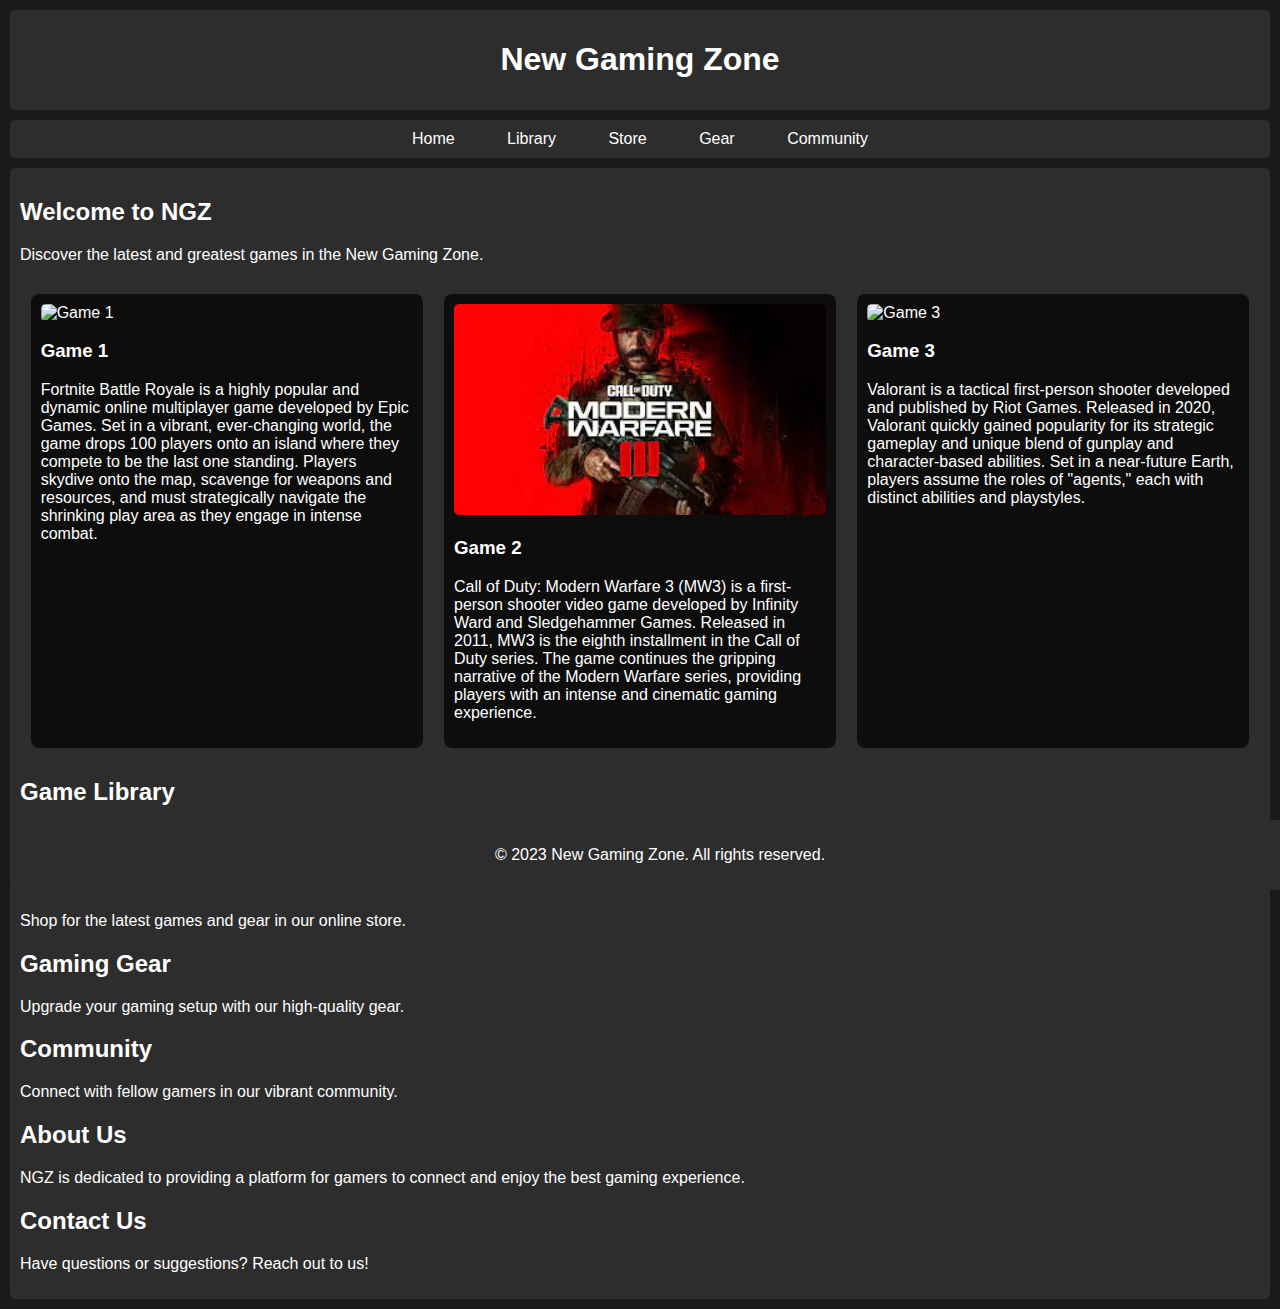
==== index.html @ 3dbcb081 "pp" ====
<!DOCTYPE html>
<html lang="en">

<head>
    <meta charset="UTF-8">
    <meta name="viewport" content="width=device-width, initial-scale=1.0">
    <title>New Gaming Zone</title>
    <style>
        body {
            font-family: 'Arial', sans-serif;
            margin: 0;
            padding: 0;
            background-size: cover;
            background-repeat: no-repeat;
            background-attachment: fixed;
            color: #fff;
        }

        header {
            background-color: #333;
            text-align: center;
            padding: 1em;
        }

        nav {
            background-color: #009933; /* Green color for the navbar */
            text-align: center;
            padding: 0.5em;
        }

        nav a {
            color: #fff;
            text-decoration: none;
            padding: 1em;
            margin: 0 0.5em;
        }

        main {
            padding: 1em;
        }

        footer {
            background-color: #333;
            text-align: center;
            padding: 1em;
            position: fixed;
            bottom: 0;
            width: 100%;
        }

        #featured-games {
            display: flex;
            flex-wrap: wrap;
            justify-content: space-around;
            margin-top: 20px;
        }

        .game {
            width: 30%;
            margin: 10px;
            padding: 10px;
            background-color: rgba(0, 0, 0, 0.7);
            border-radius: 8px;
        }

        .game img {
            width: 100%;
            border-radius: 5px;
        }
    </style>
</head>

<body>

    <header>
        <h1>New Gaming Zone</h1>
    </header>

    <nav>
        <a href="index.html">Home</a>
        <a href="library.html">Library</a>
        <a href="store.html">Store</a>
        <a href="gear.html">Gear</a>
        <a href="community.html">Community</a>
    </nav>

    <main>
        <section id="home">
            <h2>Welcome to NGZ</h2>
            <p>Discover the latest and greatest games in the New Gaming Zone.</p>
        </section>

        <section id="featured-games">
            <div class="game">
                <img src="https://th.bing.com/th/id/OIP.QF-oBrXQJgSOx3NFAtqfSAHaEK?w=286&h=180&c=7&r=0&o=5&dpr=1.3&pid=1.7" alt="Game 1">
                <h3>Game 1</h3>
                <p>
                    Fortnite Battle Royale is a highly popular and dynamic online multiplayer game developed by Epic Games. Set in a vibrant, ever-changing world, the game drops 100 players onto an island where they compete to be the last one standing. Players skydive onto the map, scavenge for weapons and resources, and must strategically navigate the shrinking play area as they engage in intense combat.</p>
            </div>
            <div class="game">
                <img src="[data-uri]" alt="Game 2">
                <h3>Game 2</h3>
                <p>
                    Call of Duty: Modern Warfare 3 (MW3) is a first-person shooter video game developed by Infinity Ward and Sledgehammer Games. Released in 2011, MW3 is the eighth installment in the Call of Duty series. The game continues the gripping narrative of the Modern Warfare series, providing players with an intense and cinematic gaming experience.</p>
            </div>
            <div class="game">
                <img src="https://th.bing.com/th/id/OIP.9bxy8uBQhKQs-Triy8rbSQHaE4?w=261&h=180&c=7&r=0&o=5&dpr=1.3&pid=1.7" alt="Game 3">
                <h3>Game 3</h3>
                <p>Valorant is a tactical first-person shooter developed and published by Riot Games. Released in 2020, Valorant quickly gained popularity for its strategic gameplay and unique blend of gunplay and character-based abilities. Set in a near-future Earth, players assume the roles of "agents," each with distinct abilities and playstyles.</p>
            </div>
            <!-- Add more game entries as needed -->
        </section>

        <!-- Placeholder sections for Library, Store, Gear, and Community -->
        <section id="library">
            <h2>Game Library</h2>
            <p>Explore your game library and discover new titles.</p>
        </section>

        <section id="store">
            <h2>Game Store</h2>
            <p>Shop for the latest games and gear in our online store.</p>
        </section>

        <section id="gear">
            <h2>Gaming Gear</h2>
            <p>Upgrade your gaming setup with our high-quality gear.</p>
        </section>

        <section id="community">
            <h2>Community</h2>
            <p>Connect with fellow gamers in our vibrant community.</p>
        </section>

        <section id="about">
            <h2>About Us</h2>
            <p>NGZ is dedicated to providing a platform for gamers to connect and enjoy the best gaming experience.</p>
            <!-- Add more information about NGZ and its mission here -->
        </section>

        <section id="contact">
            <h2>Contact Us</h2>
            <p>Have questions or suggestions? Reach out to us!</p>
            <!-- Add a contact form or contact information here -->
        </section>
    </main>

    <footer>
        <p>&copy; 2023 New Gaming Zone. All rights reserved.</p>
    </footer>
    <link rel="stylesheet" href="style.css">

</body>

</html>
---- style.css ----
/* common.css */
body {
    background-color: #1a1a1a;
    color: #ffffff;
    font-family: 'Arial', sans-serif;
    margin: 0;
    padding: 0;
}

header, nav, main, footer {
    background-color: #2d2d2d;
    padding: 10px;
    margin: 10px;
    border-radius: 5px;
}

a {
    color: #ffffff;
    text-decoration: none;
    margin: 0 10px;
}

a:hover {
    text-decoration: underline;
}

/* library.css */
/* Add specific styles for the library page */

/* store.css */
/* Add dark theme styles for the store page */

/* gear.css */
/* Add dark theme styles for the gear page */

/* community.css */
/* Add dark theme styles for the community page */
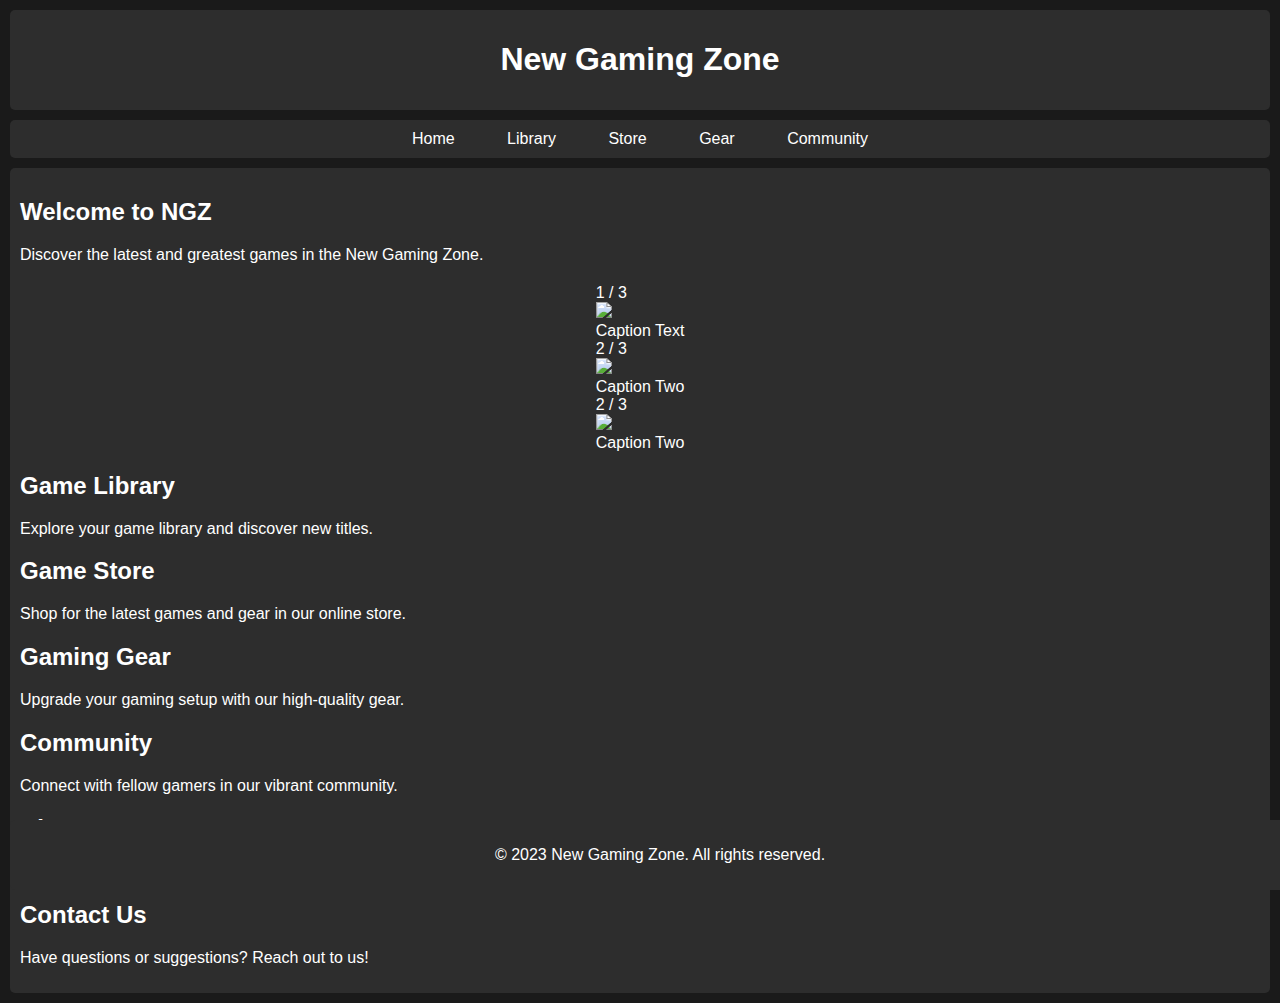
==== commit b5b06ada: "ff" ====
--- a/index.html
+++ b/index.html
@@ -91,23 +91,29 @@
         </section>
 
         <section id="featured-games">
-            <div class="game">
-                <img src="https://th.bing.com/th/id/OIP.QF-oBrXQJgSOx3NFAtqfSAHaEK?w=286&h=180&c=7&r=0&o=5&dpr=1.3&pid=1.7" alt="Game 1">
-                <h3>Game 1</h3>
-                <p>
-                    Fortnite Battle Royale is a highly popular and dynamic online multiplayer game developed by Epic Games. Set in a vibrant, ever-changing world, the game drops 100 players onto an island where they compete to be the last one standing. Players skydive onto the map, scavenge for weapons and resources, and must strategically navigate the shrinking play area as they engage in intense combat.</p>
-            </div>
-            <div class="game">
-                <img src="[data-uri]" alt="Game 2">
-                <h3>Game 2</h3>
-                <p>
-                    Call of Duty: Modern Warfare 3 (MW3) is a first-person shooter video game developed by Infinity Ward and Sledgehammer Games. Released in 2011, MW3 is the eighth installment in the Call of Duty series. The game continues the gripping narrative of the Modern Warfare series, providing players with an intense and cinematic gaming experience.</p>
-            </div>
-            <div class="game">
-                <img src="https://th.bing.com/th/id/OIP.9bxy8uBQhKQs-Triy8rbSQHaE4?w=261&h=180&c=7&r=0&o=5&dpr=1.3&pid=1.7" alt="Game 3">
-                <h3>Game 3</h3>
-                <p>Valorant is a tactical first-person shooter developed and published by Riot Games. Released in 2020, Valorant quickly gained popularity for its strategic gameplay and unique blend of gunplay and character-based abilities. Set in a near-future Earth, players assume the roles of "agents," each with distinct abilities and playstyles.</p>
-            </div>
+            <!-- Slideshow container -->
+<div class="slideshow-container">
+
+    <!-- Full-width images with number and caption text -->
+    <div class="mySlides fade">
+    <div class="numbertext">1 / 3</div>
+    <img src="https://images.wallpapersden.com/image/download/fortnite-chapter-2-season-4_bGdsbmyUmZqaraWkpJRobWllrWdma2U.jpg" style="width:100%">
+    <div class="text">Caption Text</div>
+    </div>
+    
+    <div class="mySlides fade">
+    <div class="numbertext">2 / 3</div>
+    <img src="https://th.bing.com/th/id/OIP.JK-Pw-IYekm-zf0g-1qk_AHaEo?w=259&h=180&c=7&r=0&o=5&dpr=1.3&pid=1.7" style="width:100%">
+    <div class="text">Caption Two</div>
+    </div>
+
+    <div class="mySlides fade">
+        <div class="numbertext">2 / 3</div>
+        <img src="https://th.bing.com/th/id/OIP.a-HZvX6_yy987ts0kiwBhwHaDt?w=288&h=175&c=7&r=0&o=5&dpr=1.3&pid=1.7" style="width:100%">
+        <div class="text">Caption Two</div>
+        </div>
+    
+    <div class="mySlides fade">
             <!-- Add more game entries as needed -->
         </section>
 
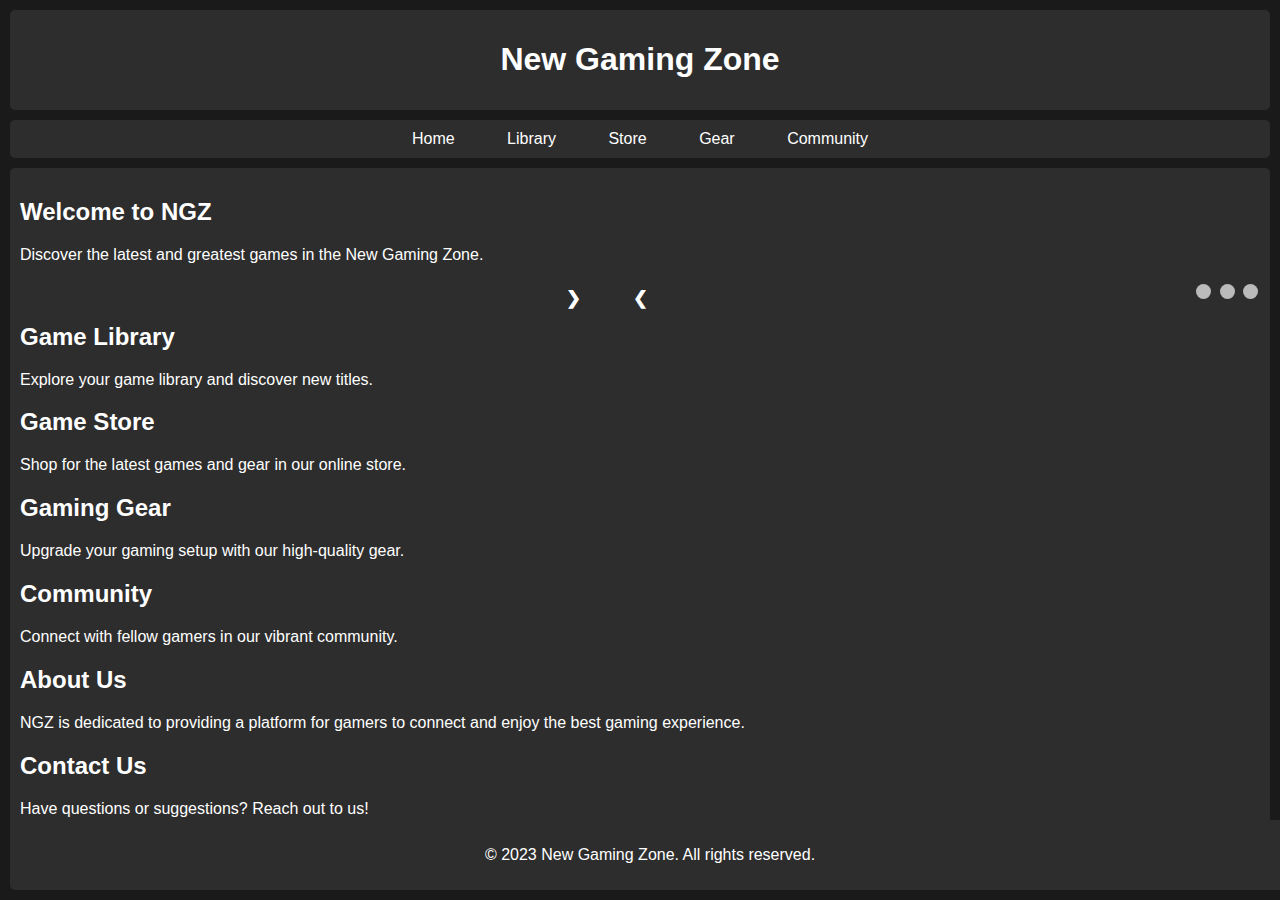
==== commit 9563f1d3: "l" ====
--- a/index.html
+++ b/index.html
@@ -112,6 +112,19 @@
         <img src="https://th.bing.com/th/id/OIP.a-HZvX6_yy987ts0kiwBhwHaDt?w=288&h=175&c=7&r=0&o=5&dpr=1.3&pid=1.7" style="width:100%">
         <div class="text">Caption Two</div>
         </div>
+
+        <!-- Next and previous buttons -->
+  <a class="prev" onclick="plusSlides(-1)">&#10094;</a>
+  <a class="next" onclick="plusSlides(1)">&#10095;</a>
+</div>
+<br>
+
+<!-- The dots/circles -->
+<div style="text-align:center">
+  <span class="dot" onclick="currentSlide(1)"></span>
+  <span class="dot" onclick="currentSlide(2)"></span>
+  <span class="dot" onclick="currentSlide(3)"></span>
+</div>
     
     <div class="mySlides fade">
             <!-- Add more game entries as needed -->
--- a/style.css
+++ b/style.css
@@ -24,14 +24,90 @@
     text-decoration: underline;
 }
 
-/* library.css */
-/* Add specific styles for the library page */
+* {box-sizing:border-box}
 
-/* store.css */
-/* Add dark theme styles for the store page */
+/* Slideshow container */
+.slideshow-container {
+  max-width: 1000px;
+  position: relative;
+  margin: auto;
+}
 
-/* gear.css */
-/* Add dark theme styles for the gear page */
+/* Hide the images by default */
+.mySlides {
+  display: none;
+}
 
-/* community.css */
-/* Add dark theme styles for the community page */
+/* Next & previous buttons */
+.prev, .next {
+  cursor: pointer;
+  position: absolute;
+  top: 50%;
+  width: auto;
+  margin-top: -22px;
+  padding: 16px;
+  color: white;
+  font-weight: bold;
+  font-size: 18px;
+  transition: 0.6s ease;
+  border-radius: 0 3px 3px 0;
+  user-select: none;
+}
+
+/* Position the "next button" to the right */
+.next {
+  right: 0;
+  border-radius: 3px 0 0 3px;
+}
+
+/* On hover, add a black background color with a little bit see-through */
+.prev:hover, .next:hover {
+  background-color: rgba(0,0,0,0.8);
+}
+
+/* Caption text */
+.text {
+  color: #f2f2f2;
+  font-size: 15px;
+  padding: 8px 12px;
+  position: absolute;
+  bottom: 8px;
+  width: 100%;
+  text-align: center;
+}
+
+/* Number text (1/3 etc) */
+.numbertext {
+  color: #f2f2f2;
+  font-size: 12px;
+  padding: 8px 12px;
+  position: absolute;
+  top: 0;
+}
+
+/* The dots/bullets/indicators */
+.dot {
+  cursor: pointer;
+  height: 15px;
+  width: 15px;
+  margin: 0 2px;
+  background-color: #bbb;
+  border-radius: 50%;
+  display: inline-block;
+  transition: background-color 0.6s ease;
+}
+
+.active, .dot:hover {
+  background-color: #717171;
+}
+
+/* Fading animation */
+.fade {
+  animation-name: fade;
+  animation-duration: 1.5s;
+}
+
+@keyframes fade {
+  from {opacity: .4}
+  to {opacity: 1}
+}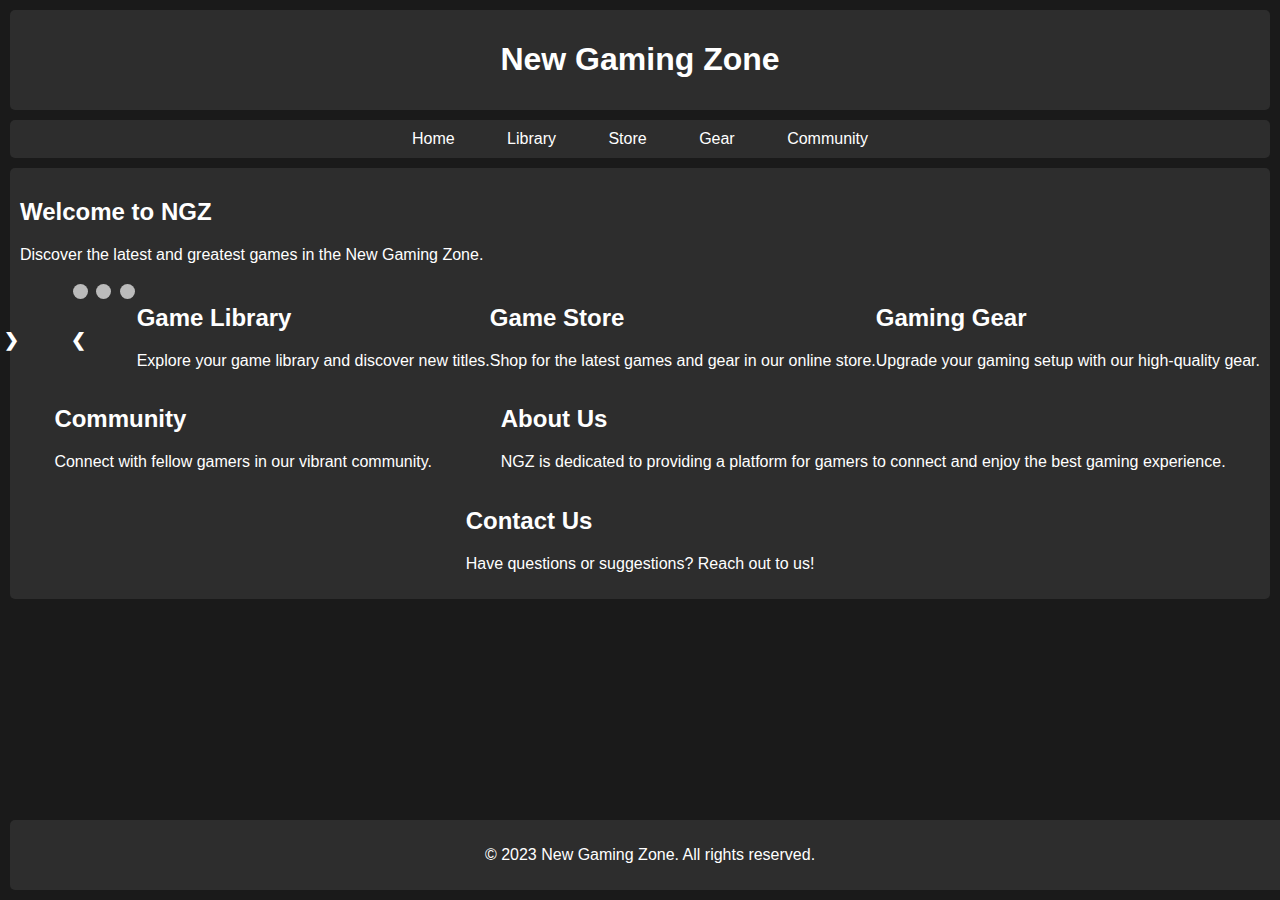
==== commit 8aefe75e: "reyhg" ====
--- a/index.html
+++ b/index.html
@@ -91,44 +91,40 @@
         </section>
 
         <section id="featured-games">
-            <!-- Slideshow container -->
+<!-- Slideshow container -->
 <div class="slideshow-container">
 
     <!-- Full-width images with number and caption text -->
     <div class="mySlides fade">
-    <div class="numbertext">1 / 3</div>
-    <img src="https://images.wallpapersden.com/image/download/fortnite-chapter-2-season-4_bGdsbmyUmZqaraWkpJRobWllrWdma2U.jpg" style="width:100%">
-    <div class="text">Caption Text</div>
+      <div class="numbertext">1 / 3</div>
+      <img src="img1.jpg" style="width:100%">
+      <div class="text">Caption Text</div>
     </div>
-    
+  
     <div class="mySlides fade">
-    <div class="numbertext">2 / 3</div>
-    <img src="https://th.bing.com/th/id/OIP.JK-Pw-IYekm-zf0g-1qk_AHaEo?w=259&h=180&c=7&r=0&o=5&dpr=1.3&pid=1.7" style="width:100%">
-    <div class="text">Caption Two</div>
+      <div class="numbertext">2 / 3</div>
+      <img src="img2.jpg" style="width:100%">
+      <div class="text">Caption Two</div>
     </div>
-
+  
     <div class="mySlides fade">
-        <div class="numbertext">2 / 3</div>
-        <img src="https://th.bing.com/th/id/OIP.a-HZvX6_yy987ts0kiwBhwHaDt?w=288&h=175&c=7&r=0&o=5&dpr=1.3&pid=1.7" style="width:100%">
-        <div class="text">Caption Two</div>
-        </div>
-
-        <!-- Next and previous buttons -->
-  <a class="prev" onclick="plusSlides(-1)">&#10094;</a>
-  <a class="next" onclick="plusSlides(1)">&#10095;</a>
-</div>
-<br>
-
-<!-- The dots/circles -->
-<div style="text-align:center">
-  <span class="dot" onclick="currentSlide(1)"></span>
-  <span class="dot" onclick="currentSlide(2)"></span>
-  <span class="dot" onclick="currentSlide(3)"></span>
-</div>
-    
-    <div class="mySlides fade">
-            <!-- Add more game entries as needed -->
-        </section>
+      <div class="numbertext">3 / 3</div>
+      <img src="img3.jpg" style="width:100%">
+      <div class="text">Caption Three</div>
+    </div>
+  
+    <!-- Next and previous buttons -->
+    <a class="prev" onclick="plusSlides(-1)">&#10094;</a>
+    <a class="next" onclick="plusSlides(1)">&#10095;</a>
+  </div>
+  <br>
+  
+  <!-- The dots/circles -->
+  <div style="text-align:center">
+    <span class="dot" onclick="currentSlide(1)"></span>
+    <span class="dot" onclick="currentSlide(2)"></span>
+    <span class="dot" onclick="currentSlide(3)"></span>
+  </div>
 
         <!-- Placeholder sections for Library, Store, Gear, and Community -->
         <section id="library">
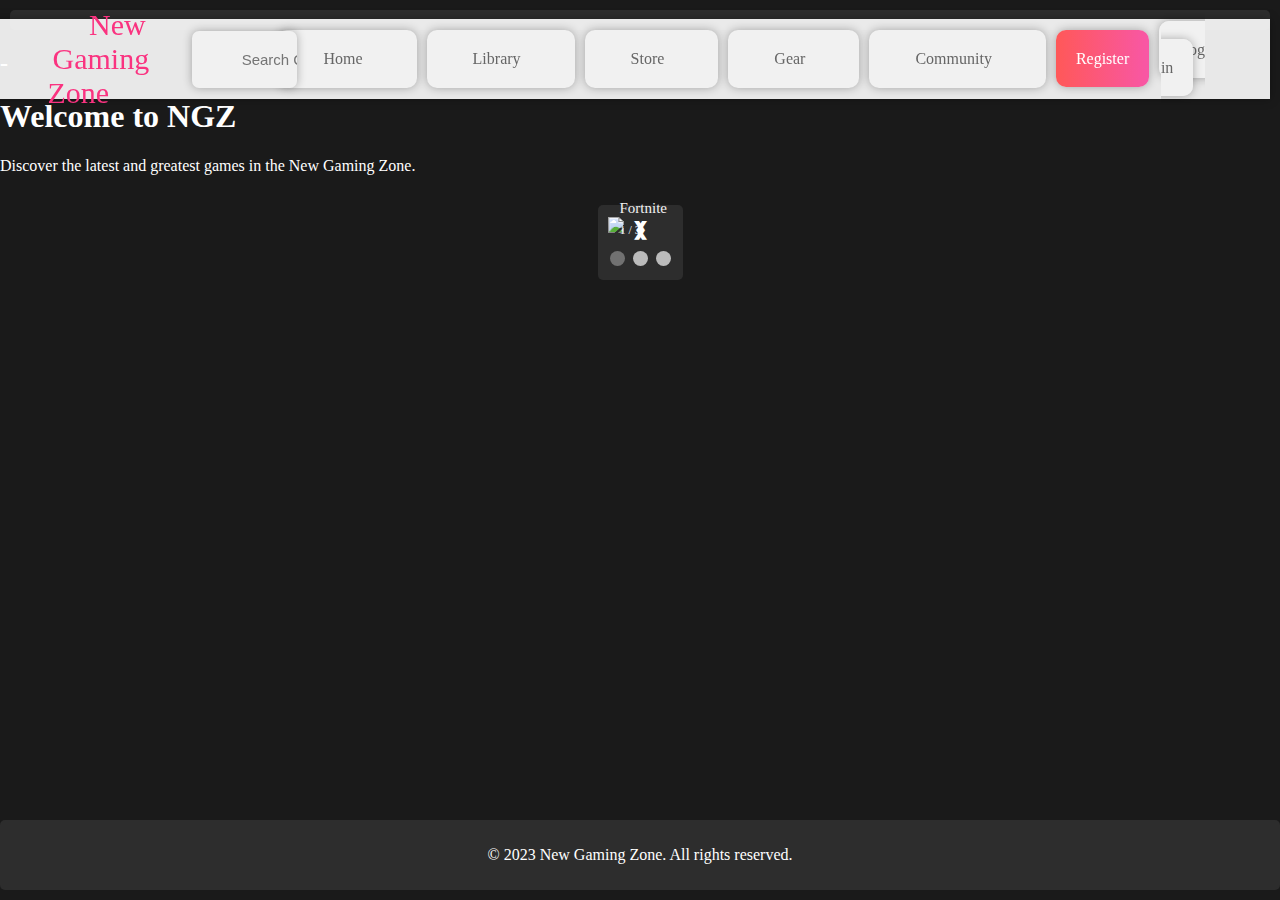
==== commit 87760af3: "ya mama" ====
--- a/index.html
+++ b/index.html
@@ -1,9 +1,56 @@
 <!DOCTYPE html>
 <html lang="en">
 
-<head>
+
     <meta charset="UTF-8">
     <meta name="viewport" content="width=device-width, initial-scale=1.0">
+    <nav class="top-naviagation">
+        <ul class="fire_games-nav" role="navigation">
+            <li class="fire_games_logo">
+                <a href="#">
+                    <i class="fas fa-fire"></i> New Gaming Zone
+                </a>
+            </li>
+            <li class="fire_games_search">
+                <input placeholder="Search Games..." />
+                <i class="fas fa-search"></i>
+            </li>
+            <li class="cats">
+                <a href="index.html">
+                     Home
+                </a>
+            </li>
+            <li class="cats">
+                <a href="library.html">
+                    <i class="fas fa-globe"></i> Library
+                </a>
+            </li>
+            <li class="cats">
+                <a href="newstore.html">
+                    <i class="fas fa-globe"></i> Store
+                </a>
+            </li>
+            <li class="cats">
+                <a href="gear.html">
+                    <i class="fas fa-globe"></i> Gear
+                </a>
+            </li>
+            <li class="cats">
+                <a href="community.html">
+                    <i class="fas fa-globe"></i> Community
+                </a>
+            </li>
+            <li class="register" id="register" onclick="onProgress();">
+                <a href="login.html">Register</a>
+            </li>
+            <li class="login" id="login" onclick="onProgress();">
+                <a href="login.html">Log in</a>
+            </li>
+            <li>
+                <a href="#"></a>
+            </li>
+        </ul>
+    </nav>
     <title>New Gaming Zone</title>
     <style>
         body {
@@ -68,102 +115,192 @@
             border-radius: 5px;
         }
     </style>
-</head>
-
-<body>
-
-    <header>
-        <h1>New Gaming Zone</h1>
-    </header>
-
-    <nav>
-        <a href="index.html">Home</a>
-        <a href="library.html">Library</a>
-        <a href="store.html">Store</a>
-        <a href="gear.html">Gear</a>
-        <a href="community.html">Community</a>
-    </nav>
-
-    <main>
+
+
+        
+    
+
         <section id="home">
-            <h2>Welcome to NGZ</h2>
+            <h2>-</h2>
+            <h2></h2>
+            <h2></h2>
+            <h1>Welcome to NGZ</h1>
             <p>Discover the latest and greatest games in the New Gaming Zone.</p>
         </section>
 
         <section id="featured-games">
-<!-- Slideshow container -->
+            <main>
+            <body>
+            <!DOCTYPE html>
+<html>
+<head>
+<meta name="viewport" content="width=device-width, initial-scale=1">
+<style>
+* {box-sizing: border-box}
+body {font-family: Verdana, sans-serif; margin:0}
+.mySlides {display: none}
+img {vertical-align: middle;}
+
+/* Slideshow container */
+.slideshow-container {
+  max-width: 1000px;
+  position: relative;
+  margin: auto;
+}
+
+/* Next & previous buttons */
+.prev, .next {
+  cursor: pointer;
+  position: absolute;
+  top: 50%;
+  width: auto;
+  padding: 16px;
+  margin-top: -22px;
+  color: white;
+  font-weight: bold;
+  font-size: 18px;
+  transition: 0.6s ease;
+  border-radius: 0 3px 3px 0;
+  user-select: none;
+}
+
+/* Position the "next button" to the right */
+.next {
+  right: 0;
+  border-radius: 3px 0 0 3px;
+}
+
+/* On hover, add a black background color with a little bit see-through */
+.prev:hover, .next:hover {
+  background-color: rgba(0,0,0,0.8);
+}
+
+/* Caption text */
+.text {
+  color: #f2f2f2;
+  font-size: 15px;
+  padding: 8px 12px;
+  position: absolute;
+  bottom: 8px;
+  width: 100%;
+  text-align: center;
+}
+
+/* Number text (1/3 etc) */
+.numbertext {
+  color: #f2f2f2;
+  font-size: 12px;
+  padding: 8px 12px;
+  position: absolute;
+  top: 0;
+}
+
+/* The dots/bullets/indicators */
+.dot {
+  cursor: pointer;
+  height: 15px;
+  width: 15px;
+  margin: 0 2px;
+  background-color: #bbb;
+  border-radius: 50%;
+  display: inline-block;
+  transition: background-color 0.6s ease;
+}
+
+.active, .dot:hover {
+  background-color: #717171;
+}
+
+/* Fading animation */
+.fade {
+  animation-name: fade;
+  animation-duration: 1.5s;
+}
+
+@keyframes fade {
+  from {opacity: .4} 
+  to {opacity: 1}
+}
+
+/* On smaller screens, decrease text size */
+@media only screen and (max-width: 300px) {
+  .prev, .next,.text {font-size: 11px}
+}
+</style>
+</head>
+<body>
+
 <div class="slideshow-container">
 
-    <!-- Full-width images with number and caption text -->
-    <div class="mySlides fade">
-      <div class="numbertext">1 / 3</div>
-      <img src="img1.jpg" style="width:100%">
-      <div class="text">Caption Text</div>
-    </div>
-  
-    <div class="mySlides fade">
-      <div class="numbertext">2 / 3</div>
-      <img src="img2.jpg" style="width:100%">
-      <div class="text">Caption Two</div>
-    </div>
-  
-    <div class="mySlides fade">
-      <div class="numbertext">3 / 3</div>
-      <img src="img3.jpg" style="width:100%">
-      <div class="text">Caption Three</div>
-    </div>
-  
-    <!-- Next and previous buttons -->
-    <a class="prev" onclick="plusSlides(-1)">&#10094;</a>
-    <a class="next" onclick="plusSlides(1)">&#10095;</a>
-  </div>
-  <br>
-  
-  <!-- The dots/circles -->
-  <div style="text-align:center">
-    <span class="dot" onclick="currentSlide(1)"></span>
-    <span class="dot" onclick="currentSlide(2)"></span>
-    <span class="dot" onclick="currentSlide(3)"></span>
-  </div>
-
-        <!-- Placeholder sections for Library, Store, Gear, and Community -->
-        <section id="library">
-            <h2>Game Library</h2>
-            <p>Explore your game library and discover new titles.</p>
-        </section>
-
-        <section id="store">
-            <h2>Game Store</h2>
-            <p>Shop for the latest games and gear in our online store.</p>
-        </section>
-
-        <section id="gear">
-            <h2>Gaming Gear</h2>
-            <p>Upgrade your gaming setup with our high-quality gear.</p>
-        </section>
-
-        <section id="community">
-            <h2>Community</h2>
-            <p>Connect with fellow gamers in our vibrant community.</p>
-        </section>
-
-        <section id="about">
-            <h2>About Us</h2>
-            <p>NGZ is dedicated to providing a platform for gamers to connect and enjoy the best gaming experience.</p>
-            <!-- Add more information about NGZ and its mission here -->
-        </section>
-
-        <section id="contact">
-            <h2>Contact Us</h2>
-            <p>Have questions or suggestions? Reach out to us!</p>
-            <!-- Add a contact form or contact information here -->
-        </section>
-    </main>
+<div class="mySlides fade">
+  <div class="numbertext">1 / 3</div>
+  <img src="https://th.bing.com/th/id/OIP.qphHR-U0mhrwpgO6ympdvgHaEH?pid=ImgDet&w=187&h=98.175&c=7&dpr=1.3" style="width:100%">
+  <div class="text">Fortnite</div>
+</div>
+
+<div class="mySlides fade">
+  <div class="numbertext">2 / 3</div>
+  <img src="https://th.bing.com/th/id/OIP.4p9KCky72rgr9Kift_aV7wHaEK?pid=ImgDet&w=187&h=105.1875&c=7&dpr=1.3" style="width:100%">
+  <div class="text">Call of Duty</div>
+</div>
+
+<div class="mySlides fade">
+  <div class="numbertext">3 / 3</div>
+  <img src="https://th.bing.com/th/id/OIP.a-HZvX6_yy987ts0kiwBhwHaDt?pid=ImgDet&w=187&h=105.1875&c=7&dpr=1.3" style="width:100%">
+  <div class="text">Valorant</div>
+</div>
+
+<a class="prev" onclick="plusSlides(-1)">❮</a>
+<a class="next" onclick="plusSlides(1)">❯</a>
+
+</div>
+<br>
+
+<div style="text-align:center">
+  <span class="dot" onclick="currentSlide(1)"></span> 
+  <span class="dot" onclick="currentSlide(2)"></span> 
+  <span class="dot" onclick="currentSlide(3)"></span> 
+</div>
+
+<script>
+let slideIndex = 1;
+showSlides(slideIndex);
+
+function plusSlides(n) {
+  showSlides(slideIndex += n);
+}
+
+function currentSlide(n) {
+  showSlides(slideIndex = n);
+}
+
+function showSlides(n) {
+  let i;
+  let slides = document.getElementsByClassName("mySlides");
+  let dots = document.getElementsByClassName("dot");
+  if (n > slides.length) {slideIndex = 1}    
+  if (n < 1) {slideIndex = slides.length}
+  for (i = 0; i < slides.length; i++) {
+    slides[i].style.display = "none";  
+  }
+  for (i = 0; i < dots.length; i++) {
+    dots[i].className = dots[i].className.replace(" active", "");
+  }
+  slides[slideIndex-1].style.display = "block";  
+  dots[slideIndex-1].className += " active";
+}
+</script>
+
+</body>
+</html> 
+</body>
+</main>
 
     <footer>
         <p>&copy; 2023 New Gaming Zone. All rights reserved.</p>
     </footer>
     <link rel="stylesheet" href="style.css">
+    <link rel="stylesheet" href="newstore.css">
 
 </body>
 
--- a/newstore.css
+++ b/newstore.css
@@ -0,0 +1,336 @@
+body, html {
+	margin: 0;
+	padding: 0;
+	font-family: 'Comfortaa', cursive;
+}
+
+.fire_games-nav {
+	color: #fff;
+  width: 100%;
+	height: 80px;
+	border: none;
+	z-index: 10;
+  display: flex;
+  position: fixed;
+	font-size: 1.0em;
+	background: rgba(255,255,255,0.9);
+	margin-top: -1px;
+	margin-left: -30px;
+  align-items: center;
+  box-shadow: 0px 0px 10px rgba(0,0,0 ,0.3)
+}
+
+.fire_games_logo a {
+	color: #fa3380;
+	margin-left: 3px;
+	font-size: 30px;
+}
+
+ul li {
+	list-style: none;
+}
+
+ul li a {
+	color: #666;
+	margin-left: 25px;
+	text-decoration: none;
+	transition: 400ms ease-in-out;
+}
+
+
+ul li a:hover {
+	color: #fa3380;
+}
+.new_games, .cats{
+	margin: 5px;
+	padding: 20px 30px 20px 5px;
+	background: #f1f1f1;
+	border-radius: 10px;
+}
+.register a{
+	color: #fff;
+	margin: 5px;
+	padding: 20px;
+	background: #f857a6; 
+	background: -webkit-linear-gradient(to right, #ff5858, #f857a6);  
+	background: linear-gradient(to right, #ff5858, #f857a6); 
+	border-radius: 10px;
+}
+.register a:hover {
+	color: #fff;
+	background: #FF512F; 
+	background: -webkit-linear-gradient(to right, #DD2476, #FF512F); 
+	background: linear-gradient(to right, #DD2476, #FF512F); 
+}
+.login a{
+	color: #666;
+	margin: 5px;
+	padding: 20px;
+	background: #f1f1f1;
+	border-radius: 10px;
+}
+.new_games,.cats, .login a, .register a  {
+	box-shadow: 0px 0px 10px rgba(0,0,0 ,0.3);
+	transition: 300ms ease-in-out;
+}
+.new_games:hover,.cats:hover, .login a:hover, .register a:hover {
+	box-shadow: 0px 0px 10px rgba(0,0,0 ,0.5)
+}
+.fa-fingerprint, ,fa-shopware {
+	margin-right: 5px;
+}
+ .fire_games_search {
+	padding-left: 20px;
+  margin-right: auto;
+} 
+
+.fire_games_search input {
+	width: 130%;
+	outline: none;
+	border: none;
+	padding: 20px 0px 20px 50px;
+	position: relative;
+	font-size: 15px;
+	background: #f1f1f1;
+	border-radius: 7px;
+	box-shadow: 0px 0px 10px rgba(0,0,0 ,0.3);
+	transition: 400ms ease-in-out;
+}
+
+.fire_games_search input:hover {
+	box-shadow: 0px 0px 10px rgba(0,0,0 ,0.6);
+}
+.fire_games_search input:focus {
+	color: #fff;
+	background: #222;
+	box-shadow: 0px 0px 10px rgba(0,0,0 ,0.6);
+}
+
+.fa-search {
+	top: 32px;
+	color: #bbb;
+	position: absolute;
+	font-size: 20px;
+	margin-left: 15px;
+}
+
+
+
+/* PAGE GALLERY */
+.wrapper {
+	top: 120px;
+	width: 100%;
+	text-align: center;
+	position: absolute;
+}
+
+.page_categories {
+	width: 100%;
+	margin: 0 auto;
+	display: flex;
+	flex-wrap: wrap;
+	flex-direction: row;
+	justify-content: center;
+}
+
+.gallery {
+	width: 175px;
+	height: 60px;
+	margin: 10px;
+	padding: 0 5px 0 10px;
+	border-radius: 4px;
+	transition: 200ms ease-in-out;
+}
+
+.gallery:hover {
+	cursor: pointer;
+	margin-top: 2px;
+}
+
+.gallery h1{
+	color: #fff;
+	font-size: 15px;
+	font-weight: 100;
+	margin-top: 22px;
+}
+
+.fighting_games {
+	background: #9CECFB; 
+	background: -webkit-linear-gradient(to right, #0052D4, #65C7F7, #9CECFB); 
+	background: linear-gradient(to right, #0052D4, #65C7F7, #9CECFB);
+	box-shadow: 0 10px 20px lightblue;
+}
+
+.sports_games  {
+	background: #ee0979; 
+	background: -webkit-linear-gradient(to right, #ff6a00, #ee0979); 
+	background: linear-gradient(to right, #ff6a00, #ee0979); 
+	box-shadow: 0 3px 40px tomato;
+}
+.girls_games {
+	background: #ff00cc;
+	background: -webkit-linear-gradient(to right, #333399, #ff00cc);  
+	background: linear-gradient(to right, #333399, #ff00cc); 
+	box-shadow: 0 10px 50px violet;
+}
+.racing_games {
+	background: #56ab2f; 
+	background: -webkit-linear-gradient(to right, #a8e063, #56ab2f);  
+	background: linear-gradient(to right, #a8e063, #56ab2f);
+	box-shadow: 0 10px 40px lightgreen;
+}
+.shooting_games {
+	background: #FFB75E;  
+	background: -webkit-linear-gradient(to right, #ED8F03, #FFB75E);  
+	background: linear-gradient(to right, #ED8F03, #FFB75E); 
+	box-shadow: 0 3px 50px orange;
+}
+.RBG_games {
+	background: #00C9FF; 
+	background: -webkit-linear-gradient(to right, #92FE9D, #00C9FF);
+	background: linear-gradient(to right, #92FE9D, #00C9FF); 
+	box-shadow: 0 0px 50px aqua;
+}
+
+/* BOTTOM CARDS */
+.popular_title {
+	margin-top: 40px;
+}
+.popular_games {
+	display: flex;
+	flex-wrap: wrap;
+	justify-content: center;
+}
+.popular-card {
+	width: 190px;
+	height: 300px;
+	margin: 10px;
+	background: #000;
+	border-radius: 4px;
+	transition: 200ms ease-in-out;
+}
+.popular-card:hover {
+	margin-top: -1px;
+}
+.popular_games {
+	width: 100%;
+	margin-top: 50px;
+}
+.shooting {
+	background: #FFB75E;  
+	background: -webkit-linear-gradient(to right, #ED8F03, #FFB75E);  
+	background: linear-gradient(to right, #ED8F03, #FFB75E); 
+	box-shadow: 0 3px 20px orange;
+}
+
+.sports {
+	background: #ee0979; 
+	background: -webkit-linear-gradient(to right, #ff6a00, #ee0979); 
+	background: linear-gradient(to right, #ff6a00, #ee0979); 
+	box-shadow: 0 3px 40px tomato;
+}
+
+.fighting {
+	background: #9CECFB; 
+	background: -webkit-linear-gradient(to right, #0052D4, #65C7F7, #9CECFB); 
+	background: linear-gradient(to right, #0052D4, #65C7F7, #9CECFB);
+	box-shadow: 0 10px 20px lightblue;
+}
+.racing {
+	background: #56ab2f; 
+	background: -webkit-linear-gradient(to right, #a8e063, #56ab2f);  
+	background: linear-gradient(to right, #a8e063, #56ab2f);
+	box-shadow: 0 10px 40px lightgreen;
+}
+.girls {
+	background: #ff00cc;
+	background: -webkit-linear-gradient(to right, #333399, #ff00cc);  
+	background: linear-gradient(to right, #333399, #ff00cc); 
+	box-shadow: 0 10px 40px violet;
+}
+
+.RBG {
+	background: #00C9FF; 
+	background: -webkit-linear-gradient(to right, #92FE9D, #00C9FF);
+	background: linear-gradient(to right, #92FE9D, #00C9FF); 
+	box-shadow: 0 0px 50px aqua;
+}
+.img_container {
+	width: 120px;
+	height: 120px;
+	margin: 30px auto;
+	border-radius: 100px;
+	background-size: cover;
+	background-position: center;
+	background-repeat: no-repeat;
+	box-shadow: 0 0px 30px rgba(0,0,0,0.5);
+}
+
+.game_title {
+	color: #fff;
+	font-size: 20px;
+	margin-top: -20px;
+	font-weight: 100;
+}
+
+.download_button {
+	color: #fff;
+	width: 65%;
+	border: none;
+	padding: 15px;
+	outline: none;
+	background: rgba(225,225,225,0.2);
+	margin-top: 10px;
+	font-size: 15px;
+	border-radius: 9px;
+	text-decoration: none;
+	box-shadow: 0 0px 20px rgba(0,0,0,0.2);
+	transition: 200ms ease-in-out;
+}
+
+.download_button:hover {
+	cursor: pointer;
+	transform: scale(1.1);
+	background: rgba(225,225,225,0.4);
+}
+
+@media only screen and (max-width: 1105px) {
+	.new_games {
+		display: none;
+	}
+}
+
+@media only screen and (max-width: 913px) {
+	.cats {
+		display: none;
+	}
+}
+
+@media only screen and (max-width: 737px) {
+	.register {
+		display: none;
+	}
+}
+
+@media only screen and (max-width: 617px) {
+	.login {
+		display: none;
+	}
+}
+
+@media only screen and (max-width: 450px) {
+	.fire_games_search input {
+		width: 90%;
+	}
+}
+
+@media only screen and (max-width: 490px) {
+	.fire_games_search input, .fa-search {
+		display: none;
+	}
+	
+	.fire_games_logo {
+		width: 100%;
+		text-align: center;
+	}
+}
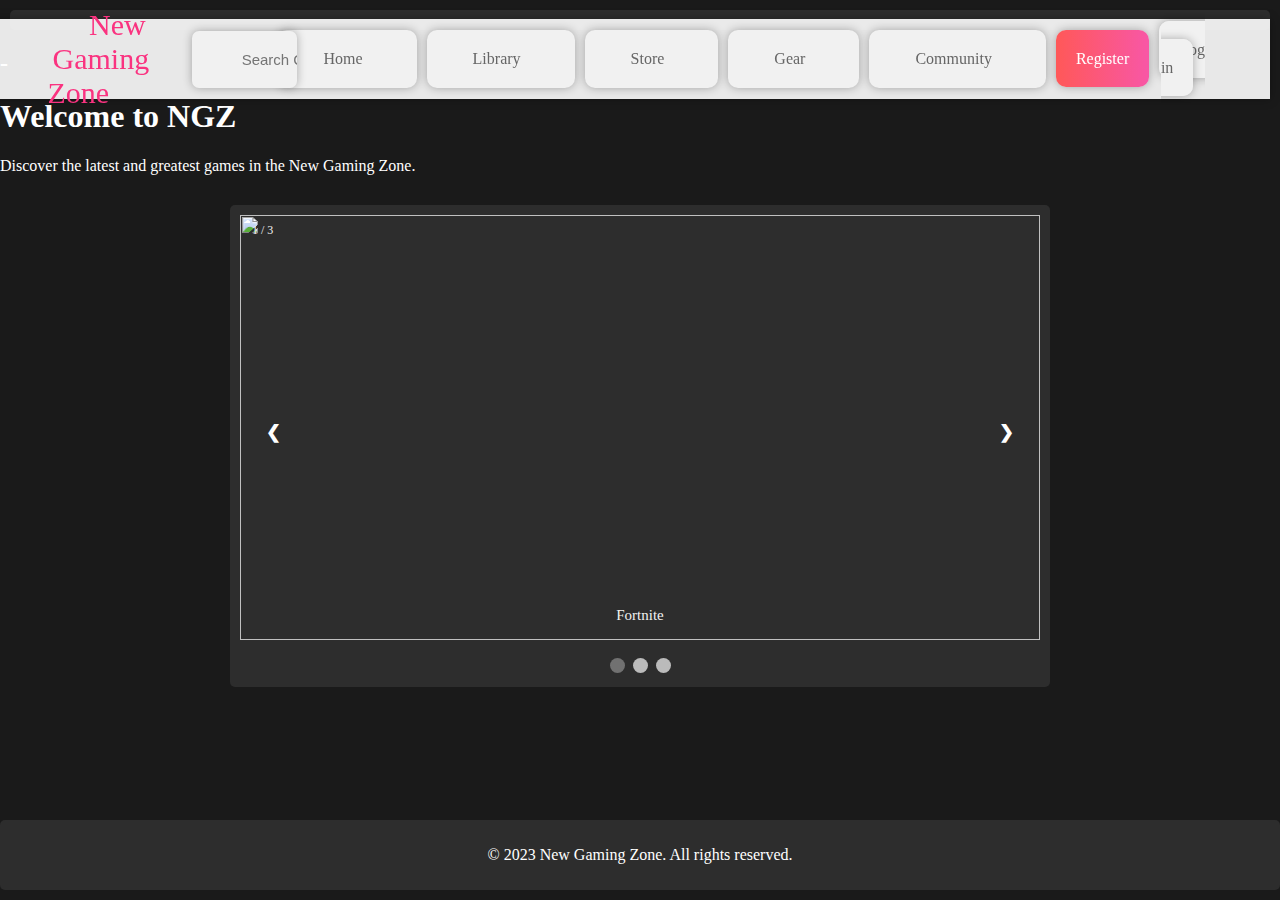
==== commit b5b9fef5: "I finished at 5 AM" ====
--- a/index.html
+++ b/index.html
@@ -234,19 +234,19 @@
 
 <div class="mySlides fade">
   <div class="numbertext">1 / 3</div>
-  <img src="https://th.bing.com/th/id/OIP.qphHR-U0mhrwpgO6ympdvgHaEH?pid=ImgDet&w=187&h=98.175&c=7&dpr=1.3" style="width:100%">
+  <img src="https://th.bing.com/th/id/OIP.nWZLep5ipMpPVNX6wnRhYAHaEc?pid=ImgDet&w=187&h=105.1875&c=7&dpr=1.3" style="width:800px;height:425px;">
   <div class="text">Fortnite</div>
 </div>
 
 <div class="mySlides fade">
   <div class="numbertext">2 / 3</div>
-  <img src="https://th.bing.com/th/id/OIP.4p9KCky72rgr9Kift_aV7wHaEK?pid=ImgDet&w=187&h=105.1875&c=7&dpr=1.3" style="width:100%">
+  <img src="https://th.bing.com/th/id/OIP.4p9KCky72rgr9Kift_aV7wHaEK?pid=ImgDet&w=187&h=105.1875&c=7&dpr=1.3" style="width:800px;height:425px;">
   <div class="text">Call of Duty</div>
 </div>
 
 <div class="mySlides fade">
   <div class="numbertext">3 / 3</div>
-  <img src="https://th.bing.com/th/id/OIP.a-HZvX6_yy987ts0kiwBhwHaDt?pid=ImgDet&w=187&h=105.1875&c=7&dpr=1.3" style="width:100%">
+  <img src="https://th.bing.com/th/id/OIP.a-HZvX6_yy987ts0kiwBhwHaDt?pid=ImgDet&w=187&h=105.1875&c=7&dpr=1.3" style="width:800px;height:425px;">
   <div class="text">Valorant</div>
 </div>
 
@@ -291,6 +291,7 @@
 }
 </script>
 
+
 </body>
 </html> 
 </body>
